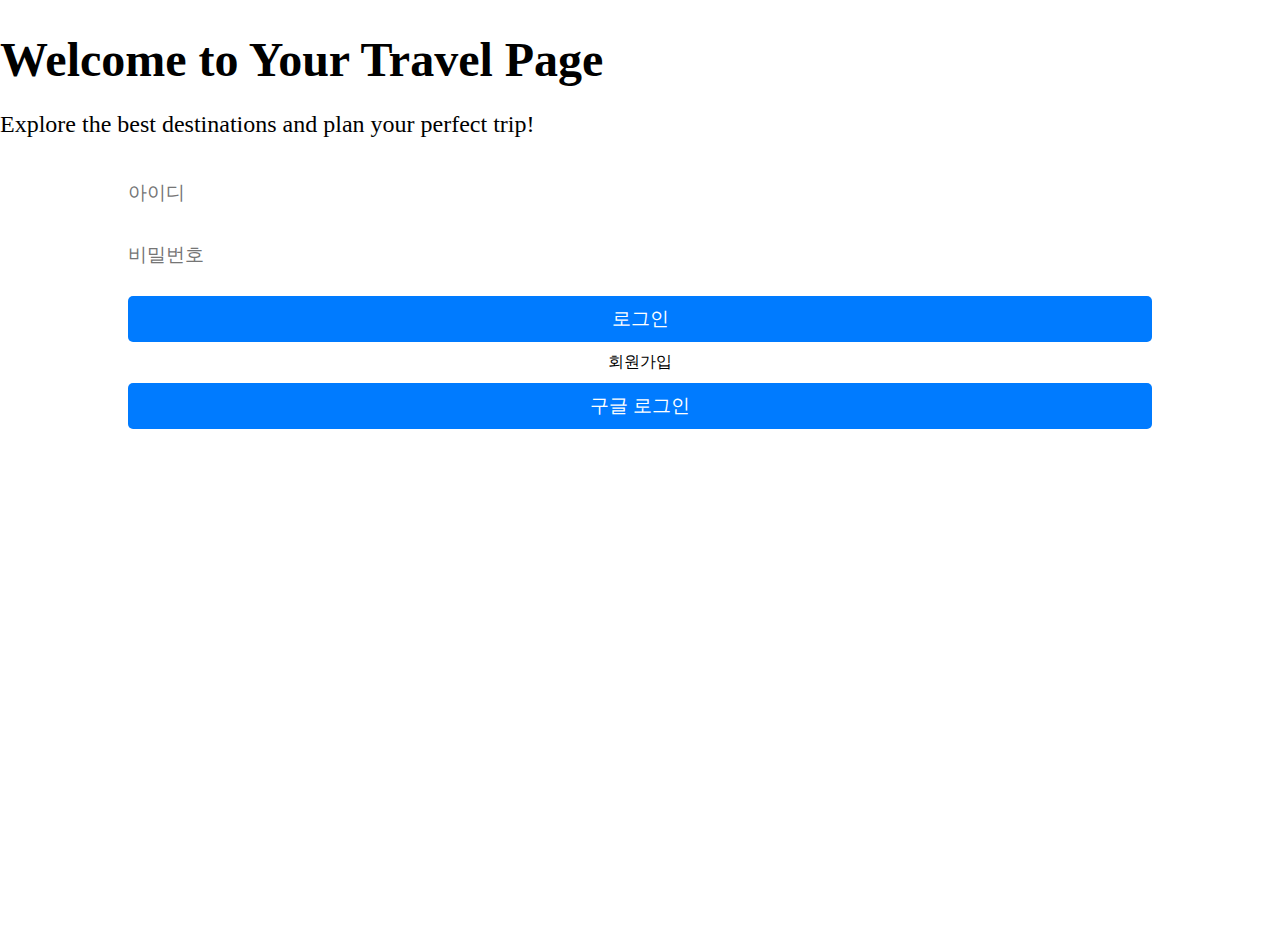
==== src/main/resources/templates/index.html @ 115ccce9 "#1" ====
<!DOCTYPE html>
<html xmlns:th="http://www.thymeleaf.org"
      xmlns:layout="http://www.ultraq.net.nz/thymeleaf/layout"
      layout:decorate="~{layouts/layout1}">

<head>
    <title>Travel Page - Login</title>
    <style>
        body, html {
            margin: 0;
            padding: 0;
            height: 100%;
        }

        .content {
            text-align: center;
            color: white;
            padding: 50px;
            background: rgba(0, 0, 0, 0.5);
            margin: 10% auto;
            width: 40%;
            border-radius: 10px;
        }

        h1 {
            font-size: 3em;
            margin-bottom: 20px;
        }

        p {
            font-size: 1.5em;
        }

        .login-form {
            display: flex;
            flex-direction: column;
            align-items: center;
        }

        .login-form input {
            padding: 10px;
            margin: 10px 0;
            width: 80%;
            border: none;
            border-radius: 5px;
            font-size: 1.2em;
        }

        .login-form button {
            padding: 10px;
            width: 80%;
            border: none;
            border-radius: 5px;
            background-color: #007BFF;
            color: white;
            font-size: 1.2em;
            cursor: pointer;
            margin-top: 10px;
        }

        .login-form button:hover {
            background-color: #0056b3;
        }

        .login-form a {
            color: black;
            text-decoration: none;
            margin-top: 10px;
            display: inline-block;
        }

        .google-login {
            background-color: #db4437;
        }

        .google-login:hover {
            background-color: #c33d2e;
        }
    </style>
</head>

<body>
<div layout:fragment="content">
    <h1>Welcome to Your Travel Page</h1>
    <p>Explore the best destinations and plan your perfect trip!</p>

    <!-- 에러 메시지 출력 -->
    <div class="error-message" th:if="${loginError}" th:text="${loginError}"></div>

    <form class="login-form" th:action="@{/}" method="post">
        <input type="text" name="userName" placeholder="아이디" required>
        <input type="password" name="password" placeholder="비밀번호" required>
        <button type="submit">로그인</button>
        <a th:href="@{/signup}">회원가입</a>
        <button type="button" class="google-login" onclick="window.location.href='/oauth2/authorization/google'">
            구글 로그인
        </button>
    </form>

</div>
</body>
</html>
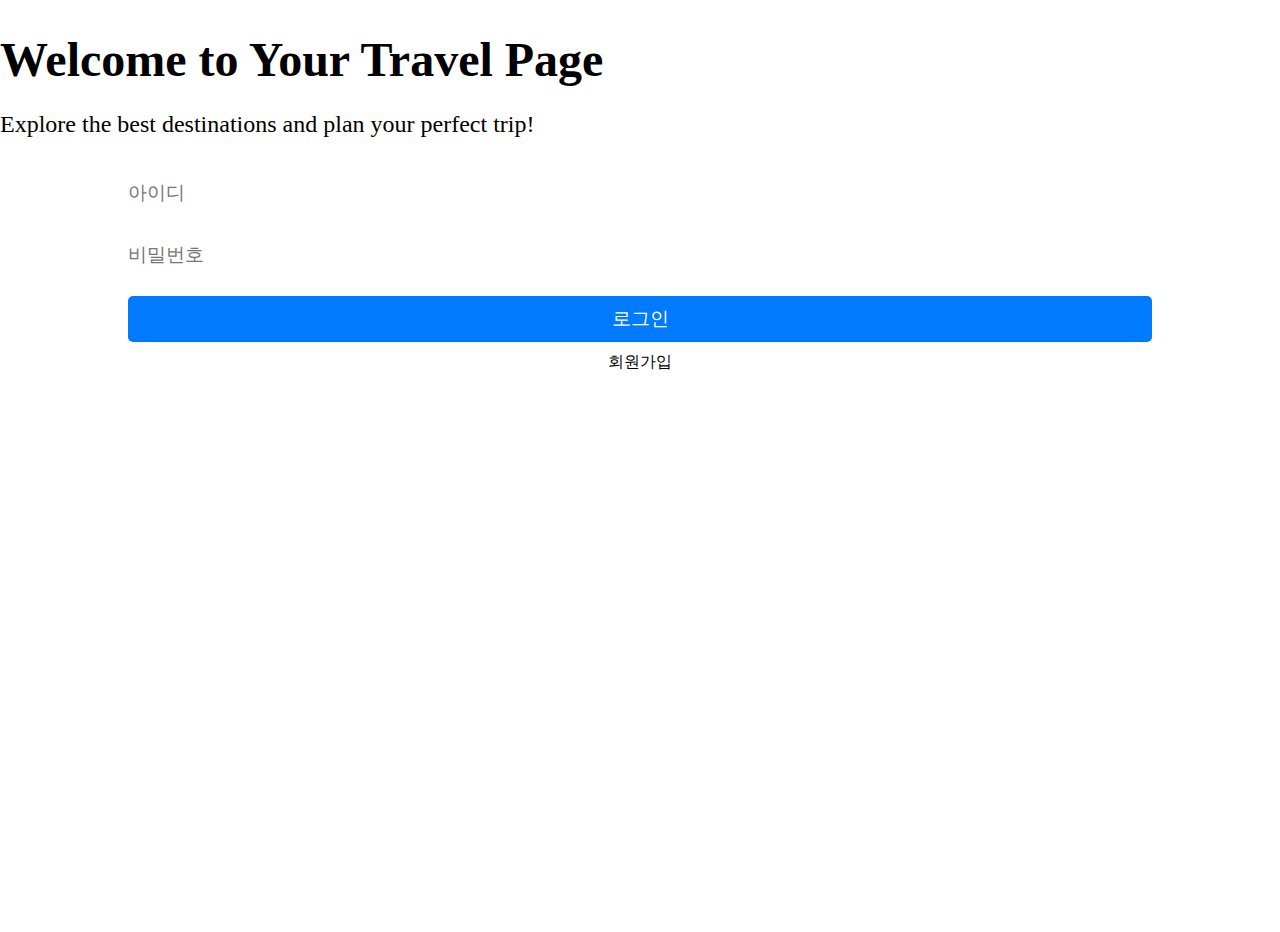
==== commit c7aa0fdf: "#2" ====
--- a/src/main/resources/templates/index.html
+++ b/src/main/resources/templates/index.html
@@ -92,9 +92,6 @@
         <input type="password" name="password" placeholder="비밀번호" required>
         <button type="submit">로그인</button>
         <a th:href="@{/signup}">회원가입</a>
-        <button type="button" class="google-login" onclick="window.location.href='/oauth2/authorization/google'">
-            구글 로그인
-        </button>
     </form>
 
 </div>
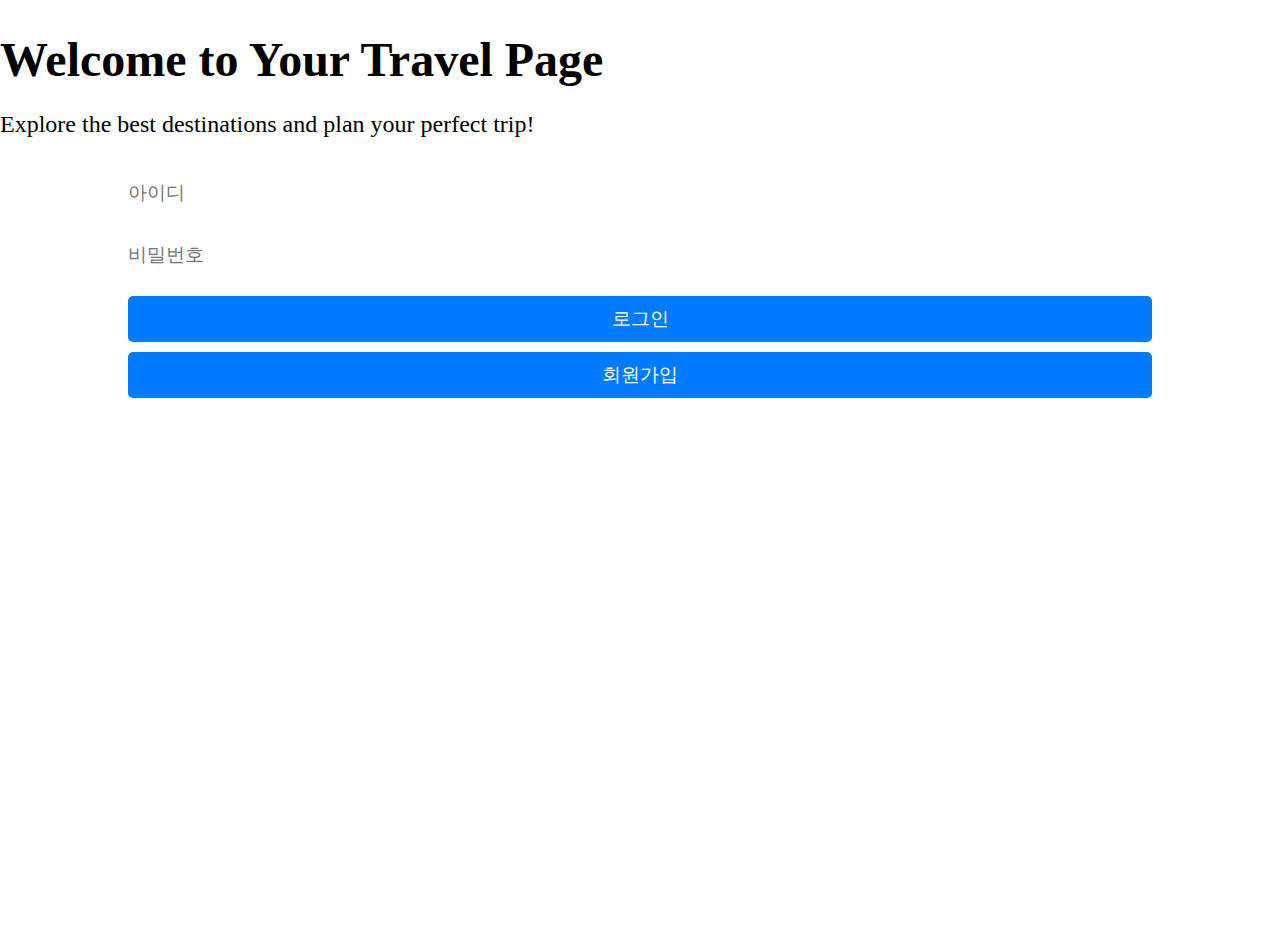
==== commit 24e0ae8d: "#2" ====
--- a/src/main/resources/templates/index.html
+++ b/src/main/resources/templates/index.html
@@ -68,14 +68,6 @@
             margin-top: 10px;
             display: inline-block;
         }
-
-        .google-login {
-            background-color: #db4437;
-        }
-
-        .google-login:hover {
-            background-color: #c33d2e;
-        }
     </style>
 </head>
 
@@ -88,10 +80,10 @@
     <div class="error-message" th:if="${loginError}" th:text="${loginError}"></div>
 
     <form class="login-form" th:action="@{/}" method="post">
-        <input type="text" name="userName" placeholder="아이디" required>
+        <input type="text" name="username" placeholder="아이디" required>
         <input type="password" name="password" placeholder="비밀번호" required>
         <button type="submit">로그인</button>
-        <a th:href="@{/signup}">회원가입</a>
+        <button type="button" onclick="location.href='signup'">회원가입</button>
     </form>
 
 </div>
